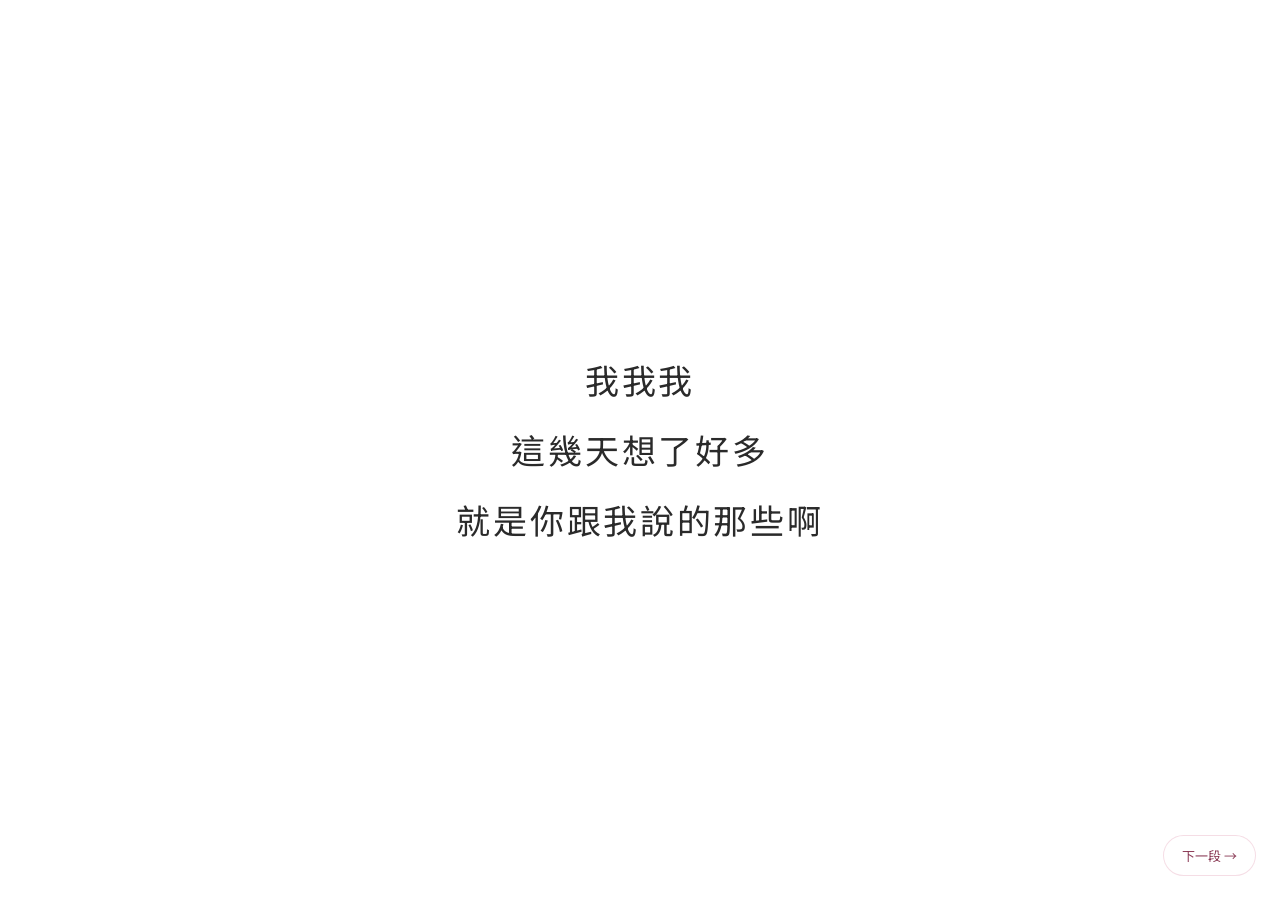
==== confess.html @ 796b97a1 "init: confession site with portfolio landing and slideshow Co-Authored-By: Claude Opus 4.7 (1M conte" ====
<!DOCTYPE html>
<html lang="zh-TW">
<head>
  <meta charset="UTF-8" />
  <meta name="viewport" content="width=device-width, initial-scale=1.0" />
  <title>給你的一封信</title>
  <link rel="preconnect" href="https://fonts.googleapis.com" />
  <link rel="preconnect" href="https://fonts.gstatic.com" crossorigin />
  <link href="https://fonts.googleapis.com/css2?family=Noto+Sans+TC:wght@300;400;500;700&display=swap" rel="stylesheet" />
  <link rel="stylesheet" href="style.css" />
</head>
<body class="page-confess">
  <div id="petals" class="petals" aria-hidden="true"></div>

  <main class="slides">
    <section class="slide" data-duration="4200">
      <p class="line">我我我</p>
      <p class="line">這幾天想了好多</p>
      <p class="line">就是你跟我說的那些啊</p>
    </section>

    <section class="slide" data-duration="4500">
      <p class="line">跟你相處聊天真的很開心</p>
      <p class="line">而且見面的時候</p>
      <p class="line">其實心臟也都跳得好快</p>
    </section>

    <section class="slide" data-duration="6200">
      <p class="line">我們那天坐在草皮</p>
      <p class="line">你跟我說的那些 我都有聽進去</p>
      <p class="line">知道你工作壓力大</p>
      <p class="line">知道你是個沒有安全感的人</p>
    </section>

    <section class="slide" data-duration="5000">
      <p class="line line--big">但我想說的是</p>
      <p class="line line--biggest">我喜歡你</p>
    </section>

    <section class="slide" data-duration="5000">
      <p class="line">未來是不是</p>
      <p class="line">讓我在你旁邊</p>
      <p class="line line--big">可以讓我保護你</p>
    </section>

    <section class="slide slide--final">
      <p class="line">如果可以的話</p>
      <p class="line line--big">未來的日子</p>
      <p class="line line--biggest">就請多多指教！</p>
      <div class="heart">♡</div>
    </section>
  </main>

  <button id="skip-btn" class="skip-btn" type="button" aria-label="下一段">下一段 →</button>
  <button id="back-btn" class="back-btn" type="button">← 回到首頁</button>

  <audio id="bgm" src="song.mp3" loop preload="auto"></audio>
  <button id="audio-toggle" class="audio-toggle" type="button" aria-label="播放/暫停音樂">
    <span class="audio-icon">🔊</span>
  </button>

  <script src="script.js"></script>
</body>
</html>
---- style.css ----
/* ============================================================
   Reset & shared
   ============================================================ */
*,
*::before,
*::after { box-sizing: border-box; margin: 0; padding: 0; }

html, body { height: 100%; }
body {
  font-family: "Noto Sans TC", "PingFang TC", "Microsoft JhengHei",
               -apple-system, BlinkMacSystemFont, "Segoe UI", sans-serif;
  -webkit-font-smoothing: antialiased;
  -moz-osx-font-smoothing: grayscale;
  color: #1a1a1a;
}
a { color: inherit; text-decoration: none; }
button { font: inherit; cursor: pointer; border: none; background: none; color: inherit; }

/* ============================================================
   PAGE: Portfolio (index.html)
   ============================================================ */
.page-portfolio {
  background: linear-gradient(180deg, #fafaf7 0%, #f3f0ea 100%);
  color: #1a1a1a;
  min-height: 100vh;
  display: flex;
  flex-direction: column;
}

/* Form-style landing page */
.form-landing {
  flex: 1;
  display: flex;
  align-items: center;
  justify-content: center;
  padding: 60px 24px;
}
.form-card {
  width: 100%;
  max-width: 520px;
  background: #fff;
  border: 1px solid rgba(0, 0, 0, 0.06);
  border-radius: 22px;
  padding: 56px 48px;
  text-align: center;
  box-shadow: 0 30px 80px -40px rgba(0, 0, 0, 0.18);
}
.form-eyebrow {
  font-family: "JetBrains Mono", monospace;
  font-size: 11px;
  letter-spacing: 0.22em;
  color: #999;
  margin-bottom: 18px;
}
.form-title {
  font-size: clamp(32px, 5vw, 44px);
  font-weight: 700;
  letter-spacing: 0.04em;
  margin-bottom: 22px;
  color: #1a1a1a;
}
.form-desc {
  font-size: 16px;
  line-height: 1.85;
  color: #555;
  margin-bottom: 38px;
}
.form-cta {
  display: inline-flex;
  align-items: center;
  justify-content: center;
  gap: 12px;
  padding: 18px 40px;
  background: #1a1a1a;
  color: #fff;
  border-radius: 999px;
  font-size: 16px;
  font-weight: 500;
  letter-spacing: 0.04em;
  cursor: pointer;
  transition: transform 0.2s ease, box-shadow 0.25s ease, background 0.25s ease;
}
.form-cta:hover {
  background: #d65a82;
  transform: translateY(-2px);
  box-shadow: 0 18px 36px -16px rgba(214, 90, 130, 0.55);
}
.form-cta-arrow { transition: transform 0.25s ease; }
.form-cta:hover .form-cta-arrow { transform: translateX(4px); }

.form-meta {
  margin-top: 24px;
  font-family: "JetBrains Mono", monospace;
  font-size: 12px;
  color: #999;
}

.footer-min {
  text-align: center;
  padding: 24px;
  font-size: 12px;
  color: #aaa;
}

.navbar {
  position: sticky;
  top: 0;
  z-index: 10;
  display: flex;
  justify-content: space-between;
  align-items: center;
  padding: 18px 48px;
  background: rgba(250, 250, 247, 0.85);
  backdrop-filter: saturate(180%) blur(12px);
  -webkit-backdrop-filter: saturate(180%) blur(12px);
  border-bottom: 1px solid rgba(0, 0, 0, 0.05);
}
.nav-brand {
  font-family: "JetBrains Mono", monospace;
  font-weight: 500;
  font-size: 15px;
  letter-spacing: 0.04em;
}
.nav-links { display: flex; gap: 28px; font-size: 14px; }
.nav-links a {
  color: #555;
  transition: color 0.2s ease;
}
.nav-links a:hover { color: #1a1a1a; }

.hero {
  padding: 120px 48px 80px;
  max-width: 1100px;
  margin: 0 auto;
}
.hero-eyebrow {
  font-family: "JetBrains Mono", monospace;
  font-size: 12px;
  letter-spacing: 0.2em;
  color: #888;
  margin-bottom: 22px;
}
.hero-title {
  font-size: clamp(38px, 6vw, 68px);
  font-weight: 700;
  line-height: 1.15;
  letter-spacing: -0.02em;
  margin-bottom: 22px;
}
.hero-accent {
  font-family: "JetBrains Mono", monospace;
  font-weight: 500;
  font-style: italic;
  background: linear-gradient(120deg, #ff8a5b 0%, #ffb47b 50%, #ffd28a 100%);
  -webkit-background-clip: text;
  background-clip: text;
  color: transparent;
}
.hero-sub {
  font-size: 17px;
  color: #666;
  max-width: 540px;
  line-height: 1.7;
}

.projects {
  max-width: 1100px;
  margin: 0 auto;
  padding: 24px 48px 80px;
}
.project-card {
  position: relative;
  display: block;
  background: #fff;
  border: 1px solid rgba(0, 0, 0, 0.06);
  border-radius: 18px;
  padding: 30px 28px;
  transition: transform 0.25s ease, box-shadow 0.25s ease, border-color 0.25s ease;
}
.project-card:hover {
  transform: translateY(-3px);
  box-shadow: 0 18px 40px -20px rgba(0, 0, 0, 0.18);
  border-color: rgba(0, 0, 0, 0.12);
}
.project-link { color: inherit; cursor: pointer; }
.card-arrow {
  position: absolute;
  top: 22px;
  right: 24px;
  font-family: "JetBrains Mono", monospace;
  font-size: 16px;
  color: #bbb;
  transition: color 0.2s ease, transform 0.25s ease;
}
.project-card:hover .card-arrow {
  color: #1a1a1a;
  transform: translateX(4px);
}
.project-card--featured {
  background: linear-gradient(135deg, #fff7ef 0%, #ffe9d8 100%);
  border-color: rgba(255, 138, 91, 0.25);
  margin-bottom: 36px;
  padding: 48px 44px;
}
.card-meta {
  display: flex;
  align-items: center;
  gap: 14px;
  margin-bottom: 18px;
}
.badge {
  display: inline-block;
  padding: 5px 12px;
  background: #ff8a5b;
  color: #fff;
  font-size: 11px;
  font-weight: 700;
  letter-spacing: 0.12em;
  border-radius: 999px;
  text-transform: uppercase;
}
.card-date {
  font-family: "JetBrains Mono", monospace;
  font-size: 12px;
  color: #b07a55;
}
.card-title {
  font-size: 28px;
  font-weight: 700;
  margin-bottom: 14px;
  letter-spacing: -0.01em;
}
.card-desc {
  font-size: 15.5px;
  line-height: 1.85;
  color: #4a4a4a;
  margin-bottom: 28px;
}
.enter-btn {
  display: inline-flex;
  align-items: center;
  gap: 12px;
  padding: 16px 30px;
  background: #1a1a1a;
  color: #fff;
  border-radius: 999px;
  font-size: 15px;
  font-weight: 500;
  transition: transform 0.2s ease, box-shadow 0.2s ease, background 0.2s ease;
}
.enter-btn:hover {
  background: #ff8a5b;
  transform: translateY(-2px);
  box-shadow: 0 12px 28px -12px rgba(255, 138, 91, 0.55);
}
.enter-btn-arrow { transition: transform 0.25s ease; }
.enter-btn:hover .enter-btn-arrow { transform: translateX(4px); }

.project-grid {
  display: grid;
  grid-template-columns: repeat(auto-fit, minmax(260px, 1fr));
  gap: 18px;
}
.card-title-sm {
  font-size: 17px;
  font-weight: 600;
  margin-bottom: 8px;
}
.card-desc-sm {
  font-size: 14px;
  line-height: 1.7;
  color: #666;
  margin-bottom: 14px;
}
.card-tag {
  font-family: "JetBrains Mono", monospace;
  font-size: 11px;
  color: #999;
  letter-spacing: 0.06em;
}

.footer {
  text-align: center;
  padding: 40px 24px;
  border-top: 1px solid rgba(0, 0, 0, 0.05);
  font-size: 13px;
  color: #999;
}

@media (max-width: 640px) {
  .navbar { padding: 14px 22px; }
  .nav-links { gap: 18px; }
  .hero { padding: 70px 22px 50px; }
  .projects { padding: 12px 22px 60px; }
  .project-card { padding: 28px 24px; }
  .project-card--featured { padding: 34px 26px; }
}

/* ============================================================
   Transition overlay (used on portfolio → confess)
   ============================================================ */
.transition-overlay {
  position: fixed;
  inset: 0;
  z-index: 100;
  background: #ffffff;
  opacity: 0;
  pointer-events: none;
  transition: opacity 0.9s ease;
}
.transition-overlay.active {
  opacity: 1;
  pointer-events: auto;
}

/* ============================================================
   PAGE: Confession (confess.html)
   ============================================================ */
.page-confess {
  height: 100vh;
  width: 100vw;
  position: relative;
  overflow: hidden;
  background: #ffffff;
  color: #2a2a2a;
  font-family: "Noto Sans TC", "PingFang TC", "Microsoft JhengHei", sans-serif;
  font-weight: 400;
  animation: pageFadeIn 1.2s ease;
}
@keyframes pageFadeIn {
  from { opacity: 0; }
  to   { opacity: 1; }
}

/* Falling petals layer */
.petals {
  position: absolute;
  inset: 0;
  pointer-events: none;
  overflow: hidden;
  z-index: 0;
}
.petal {
  position: absolute;
  top: -40px;
  width: 14px;
  height: 18px;
  background: radial-gradient(circle at 30% 30%,
    rgba(255, 220, 230, 0.95) 0%,
    rgba(255, 170, 195, 0.95) 55%,
    rgba(240, 130, 165, 0.9) 100%);
  border-radius: 75% 0 65% 0;
  opacity: 0.85;
  filter: drop-shadow(0 1px 2px rgba(220, 130, 160, 0.18));
  animation-name: petalFall;
  animation-timing-function: linear;
  animation-iteration-count: infinite;
  will-change: transform;
}
.petal::after {
  content: "";
  position: absolute;
  inset: 0;
  background: radial-gradient(circle at 70% 80%,
    rgba(255, 255, 255, 0.55) 0%,
    rgba(255, 255, 255, 0) 40%);
  border-radius: inherit;
}

@keyframes petalFall {
  0%   { transform: translate3d(0, -10vh, 0) rotate(0deg);    opacity: 0; }
  8%   { opacity: 0.9; }
  100% { transform: translate3d(var(--drift, 12vw), 110vh, 0) rotate(720deg); opacity: 0.85; }
}

/* Slides container */
.slides {
  position: relative;
  z-index: 1;
  width: 100%;
  height: 100%;
}
.slide {
  position: absolute;
  inset: 0;
  display: flex;
  flex-direction: column;
  justify-content: center;
  align-items: center;
  text-align: center;
  padding: 40px 32px;
  opacity: 0;
  transform: translateY(14px);
  transition: opacity 1.1s ease, transform 1.1s ease;
  pointer-events: none;
}
.slide.is-active {
  opacity: 1;
  transform: translateY(0);
  pointer-events: auto;
}
.slide.is-leaving {
  opacity: 0;
  transform: translateY(-14px);
  transition: opacity 0.9s ease, transform 0.9s ease;
}

.line {
  font-size: clamp(22px, 3.2vw, 34px);
  font-weight: 400;
  line-height: 1.95;
  letter-spacing: 0.08em;
  color: #2a2a2a;
  margin: 2px 0;
}
.line--big {
  font-size: clamp(28px, 4.2vw, 44px);
  font-weight: 500;
  margin-top: 14px;
  color: #1a1a1a;
}
.line--biggest {
  font-size: clamp(46px, 7vw, 80px);
  font-weight: 700;
  line-height: 1.5;
  margin: 18px 0;
  color: #c8466e;
  letter-spacing: 0.12em;
  text-shadow: 0 6px 24px rgba(200, 70, 110, 0.18);
}

.heart {
  font-size: clamp(48px, 7vw, 72px);
  color: #d94666;
  margin-top: 26px;
  animation: heartBeat 1.6s ease-in-out infinite;
  text-shadow: 0 4px 18px rgba(217, 70, 102, 0.35);
}
@keyframes heartBeat {
  0%, 100% { transform: scale(1); }
  50%      { transform: scale(1.12); }
}

/* Buttons */
.skip-btn,
.back-btn {
  position: fixed;
  z-index: 20;
  padding: 10px 18px;
  background: rgba(255, 255, 255, 0.8);
  color: #8a3a55;
  border: 1px solid rgba(200, 70, 110, 0.18);
  border-radius: 999px;
  font-family: "Noto Sans TC", sans-serif;
  font-size: 13px;
  backdrop-filter: blur(6px);
  -webkit-backdrop-filter: blur(6px);
  opacity: 0;
  transition: opacity 0.4s ease, background 0.2s ease, transform 0.2s ease;
}
.skip-btn { bottom: 24px; right: 24px; }
.back-btn { bottom: 24px; left: 24px; }
.skip-btn.is-visible,
.back-btn.is-visible { opacity: 1; }
.skip-btn:hover,
.back-btn:hover {
  background: #fff;
  transform: translateY(-1px);
}

/* Audio toggle button */
.audio-toggle {
  position: fixed;
  top: 20px;
  right: 20px;
  z-index: 30;
  width: 42px;
  height: 42px;
  display: flex;
  align-items: center;
  justify-content: center;
  background: rgba(255, 255, 255, 0.85);
  border: 1px solid rgba(200, 70, 110, 0.18);
  border-radius: 50%;
  font-size: 18px;
  backdrop-filter: blur(6px);
  -webkit-backdrop-filter: blur(6px);
  cursor: pointer;
  transition: background 0.2s ease, transform 0.2s ease;
}
.audio-toggle:hover {
  background: #fff;
  transform: scale(1.05);
}

@media (max-width: 480px) {
  .slide { padding: 32px 18px; }
}

@media (prefers-reduced-motion: reduce) {
  .slide { transition: opacity 0.4s ease; transform: none; }
  .slide.is-leaving { transform: none; }
  .petal, .heart { animation: none; }
  .petal { display: none; }
}
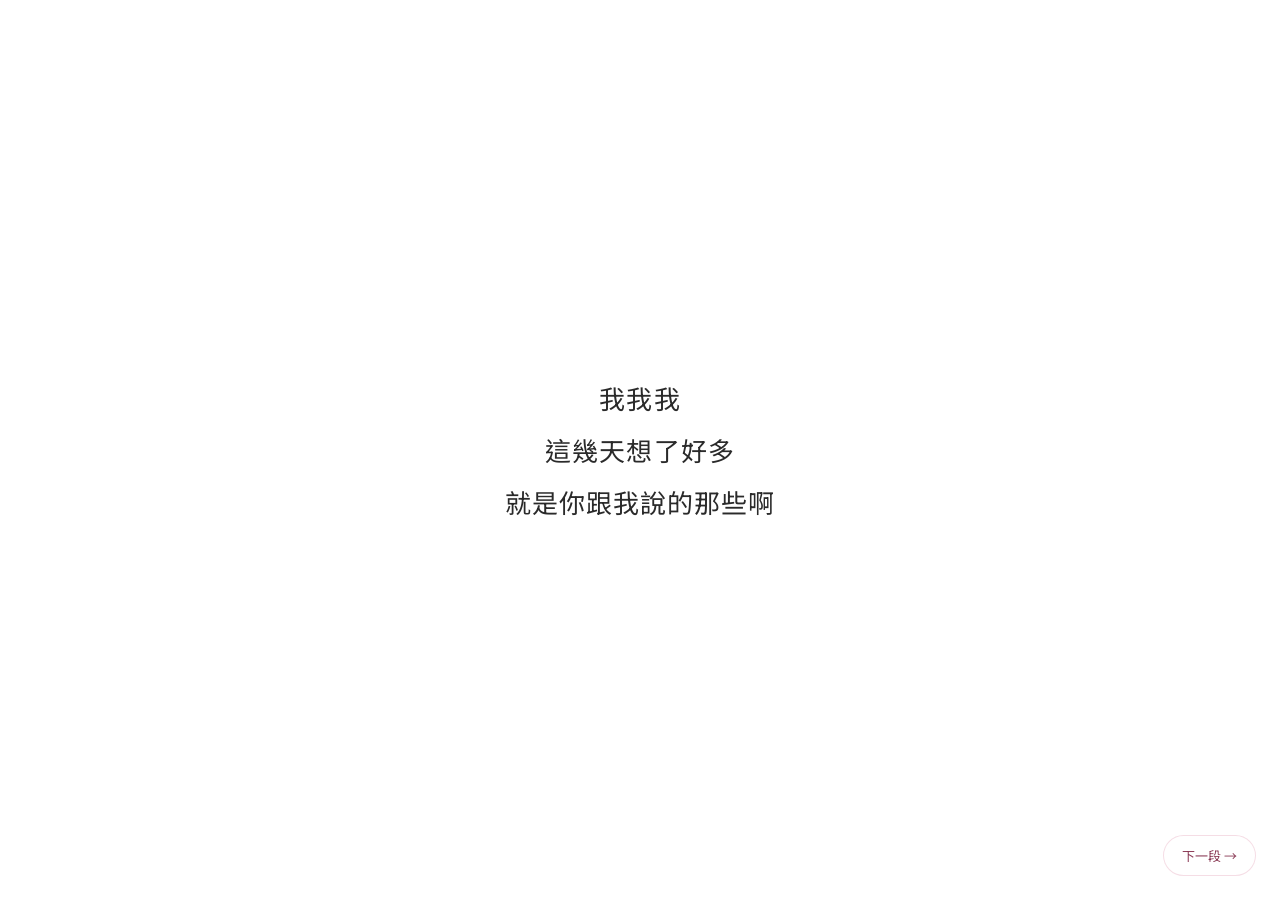
==== commit 2c4c2f7a: "chore: bust browser cache for css/js with version query string Co-Authored-By: Claude Opus 4.7 (1M c" ====
--- a/confess.html
+++ b/confess.html
@@ -7,7 +7,7 @@
   <link rel="preconnect" href="https://fonts.googleapis.com" />
   <link rel="preconnect" href="https://fonts.gstatic.com" crossorigin />
   <link href="https://fonts.googleapis.com/css2?family=Noto+Sans+TC:wght@300;400;500;700&display=swap" rel="stylesheet" />
-  <link rel="stylesheet" href="style.css" />
+  <link rel="stylesheet" href="style.css?v=3" />
 </head>
 <body class="page-confess">
   <div id="petals" class="petals" aria-hidden="true"></div>
@@ -59,6 +59,6 @@
     <span class="audio-icon">🔊</span>
   </button>
 
-  <script src="script.js"></script>
+  <script src="script.js?v=3"></script>
 </body>
 </html>
--- a/style.css
+++ b/style.css
@@ -406,27 +406,29 @@
 }
 
 .line {
-  font-size: clamp(22px, 3.2vw, 34px);
+  font-size: clamp(16px, 2.6vw, 26px);
   font-weight: 400;
-  line-height: 1.95;
-  letter-spacing: 0.08em;
+  line-height: 1.85;
+  letter-spacing: 0.04em;
   color: #2a2a2a;
   margin: 2px 0;
+  word-break: keep-all;
 }
 .line--big {
-  font-size: clamp(28px, 4.2vw, 44px);
+  font-size: clamp(20px, 3.2vw, 32px);
   font-weight: 500;
-  margin-top: 14px;
+  margin-top: 12px;
   color: #1a1a1a;
 }
 .line--biggest {
-  font-size: clamp(46px, 7vw, 80px);
+  font-size: clamp(26px, 5vw, 54px);
   font-weight: 700;
   line-height: 1.5;
-  margin: 18px 0;
+  margin: 14px 0;
   color: #c8466e;
-  letter-spacing: 0.12em;
+  letter-spacing: 0.04em;
   text-shadow: 0 6px 24px rgba(200, 70, 110, 0.18);
+  word-break: keep-all;
 }
 
 .heart {
@@ -494,7 +496,7 @@
 }
 
 @media (max-width: 480px) {
-  .slide { padding: 32px 18px; }
+  .slide { padding: 32px 14px; }
 }
 
 @media (prefers-reduced-motion: reduce) {
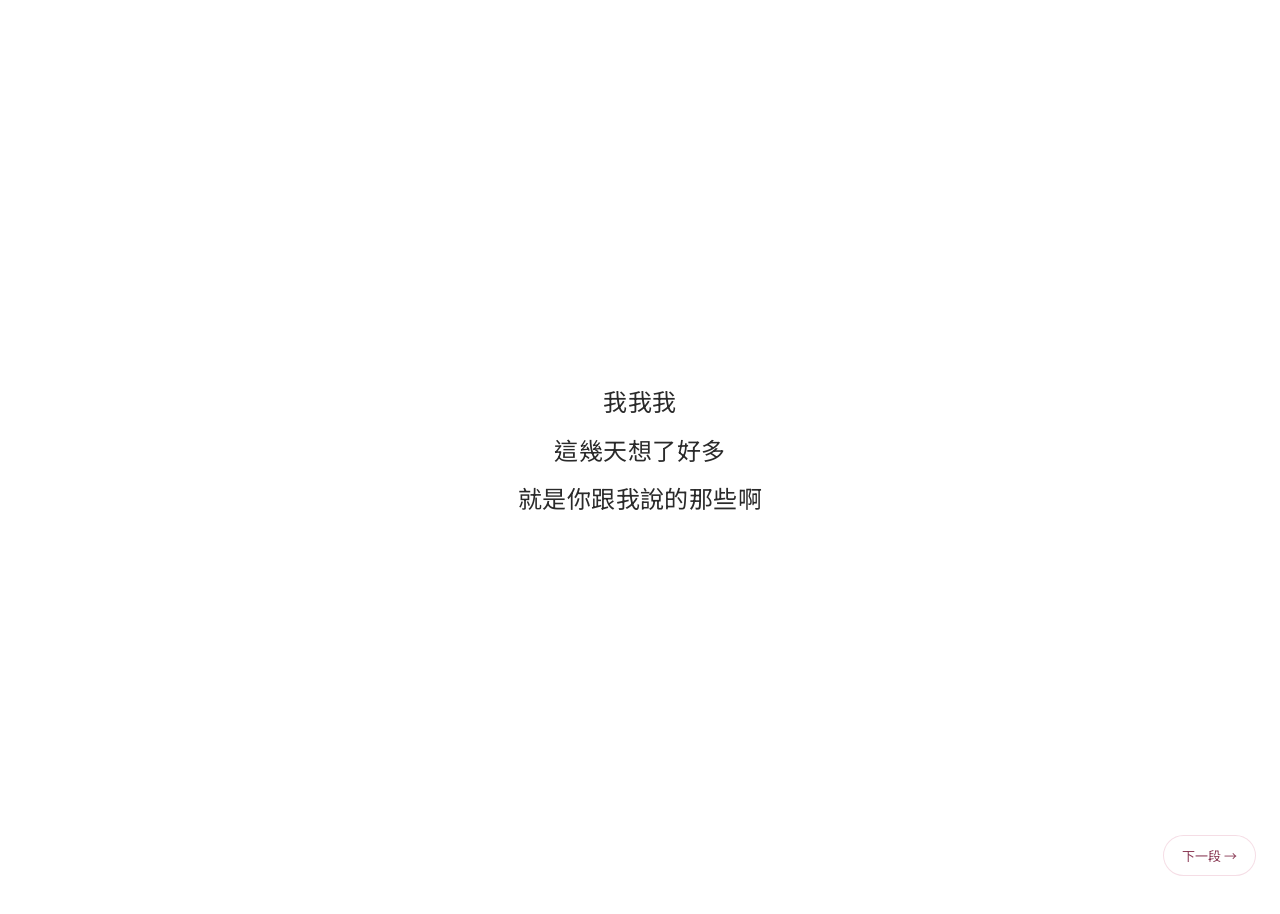
==== commit 2924c33e: "fix: shrink confession lines further + nowrap to prevent mobile overflow Co-Authored-By: Claude Opus" ====
--- a/confess.html
+++ b/confess.html
@@ -7,7 +7,7 @@
   <link rel="preconnect" href="https://fonts.googleapis.com" />
   <link rel="preconnect" href="https://fonts.gstatic.com" crossorigin />
   <link href="https://fonts.googleapis.com/css2?family=Noto+Sans+TC:wght@300;400;500;700&display=swap" rel="stylesheet" />
-  <link rel="stylesheet" href="style.css?v=3" />
+  <link rel="stylesheet" href="style.css?v=4" />
 </head>
 <body class="page-confess">
   <div id="petals" class="petals" aria-hidden="true"></div>
@@ -59,6 +59,6 @@
     <span class="audio-icon">🔊</span>
   </button>
 
-  <script src="script.js?v=3"></script>
+  <script src="script.js?v=4"></script>
 </body>
 </html>
--- a/style.css
+++ b/style.css
@@ -406,29 +406,31 @@
 }
 
 .line {
-  font-size: clamp(16px, 2.6vw, 26px);
+  font-size: clamp(15px, 2.4vw, 24px);
   font-weight: 400;
   line-height: 1.85;
-  letter-spacing: 0.04em;
+  letter-spacing: 0.02em;
   color: #2a2a2a;
   margin: 2px 0;
   word-break: keep-all;
+  white-space: nowrap;
 }
 .line--big {
-  font-size: clamp(20px, 3.2vw, 32px);
+  font-size: clamp(18px, 3vw, 30px);
   font-weight: 500;
   margin-top: 12px;
   color: #1a1a1a;
 }
 .line--biggest {
-  font-size: clamp(26px, 5vw, 54px);
+  font-size: clamp(22px, 4.2vw, 46px);
   font-weight: 700;
   line-height: 1.5;
   margin: 14px 0;
   color: #c8466e;
-  letter-spacing: 0.04em;
+  letter-spacing: 0.02em;
   text-shadow: 0 6px 24px rgba(200, 70, 110, 0.18);
   word-break: keep-all;
+  white-space: nowrap;
 }
 
 .heart {
